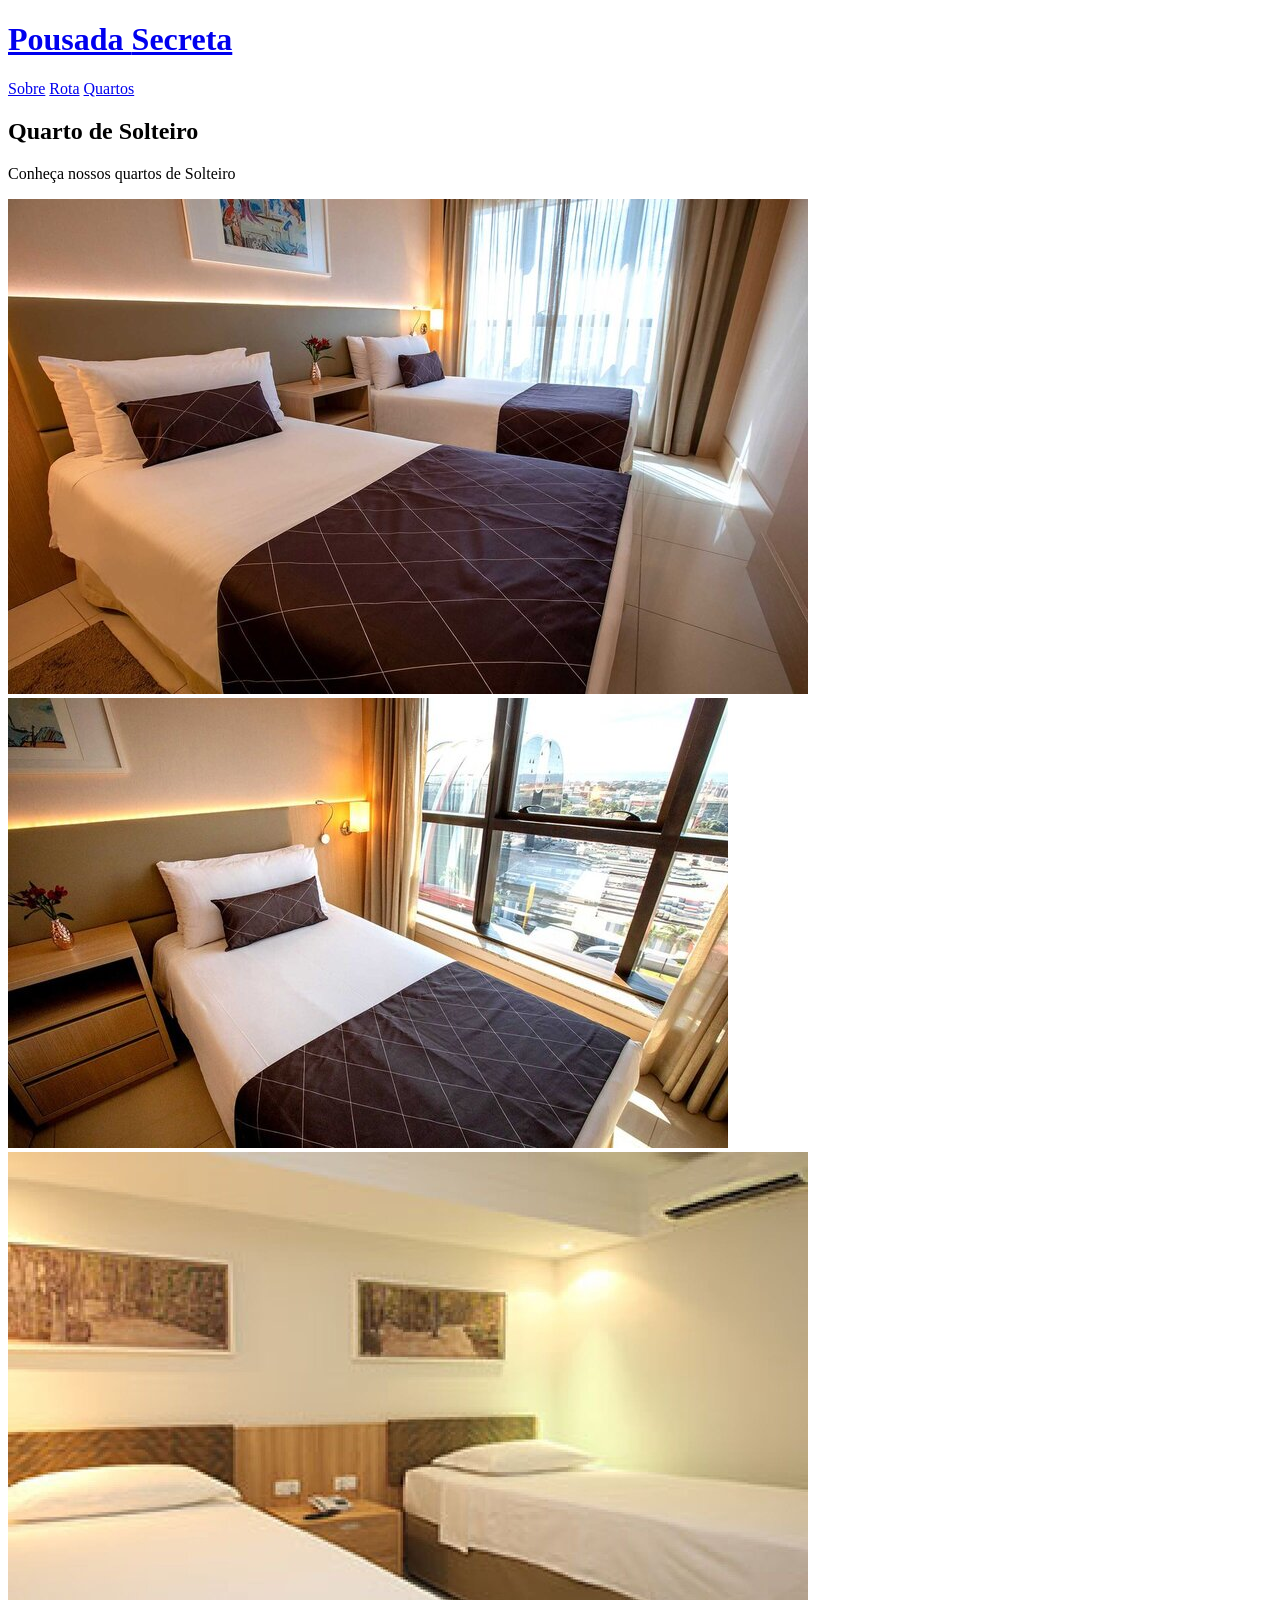
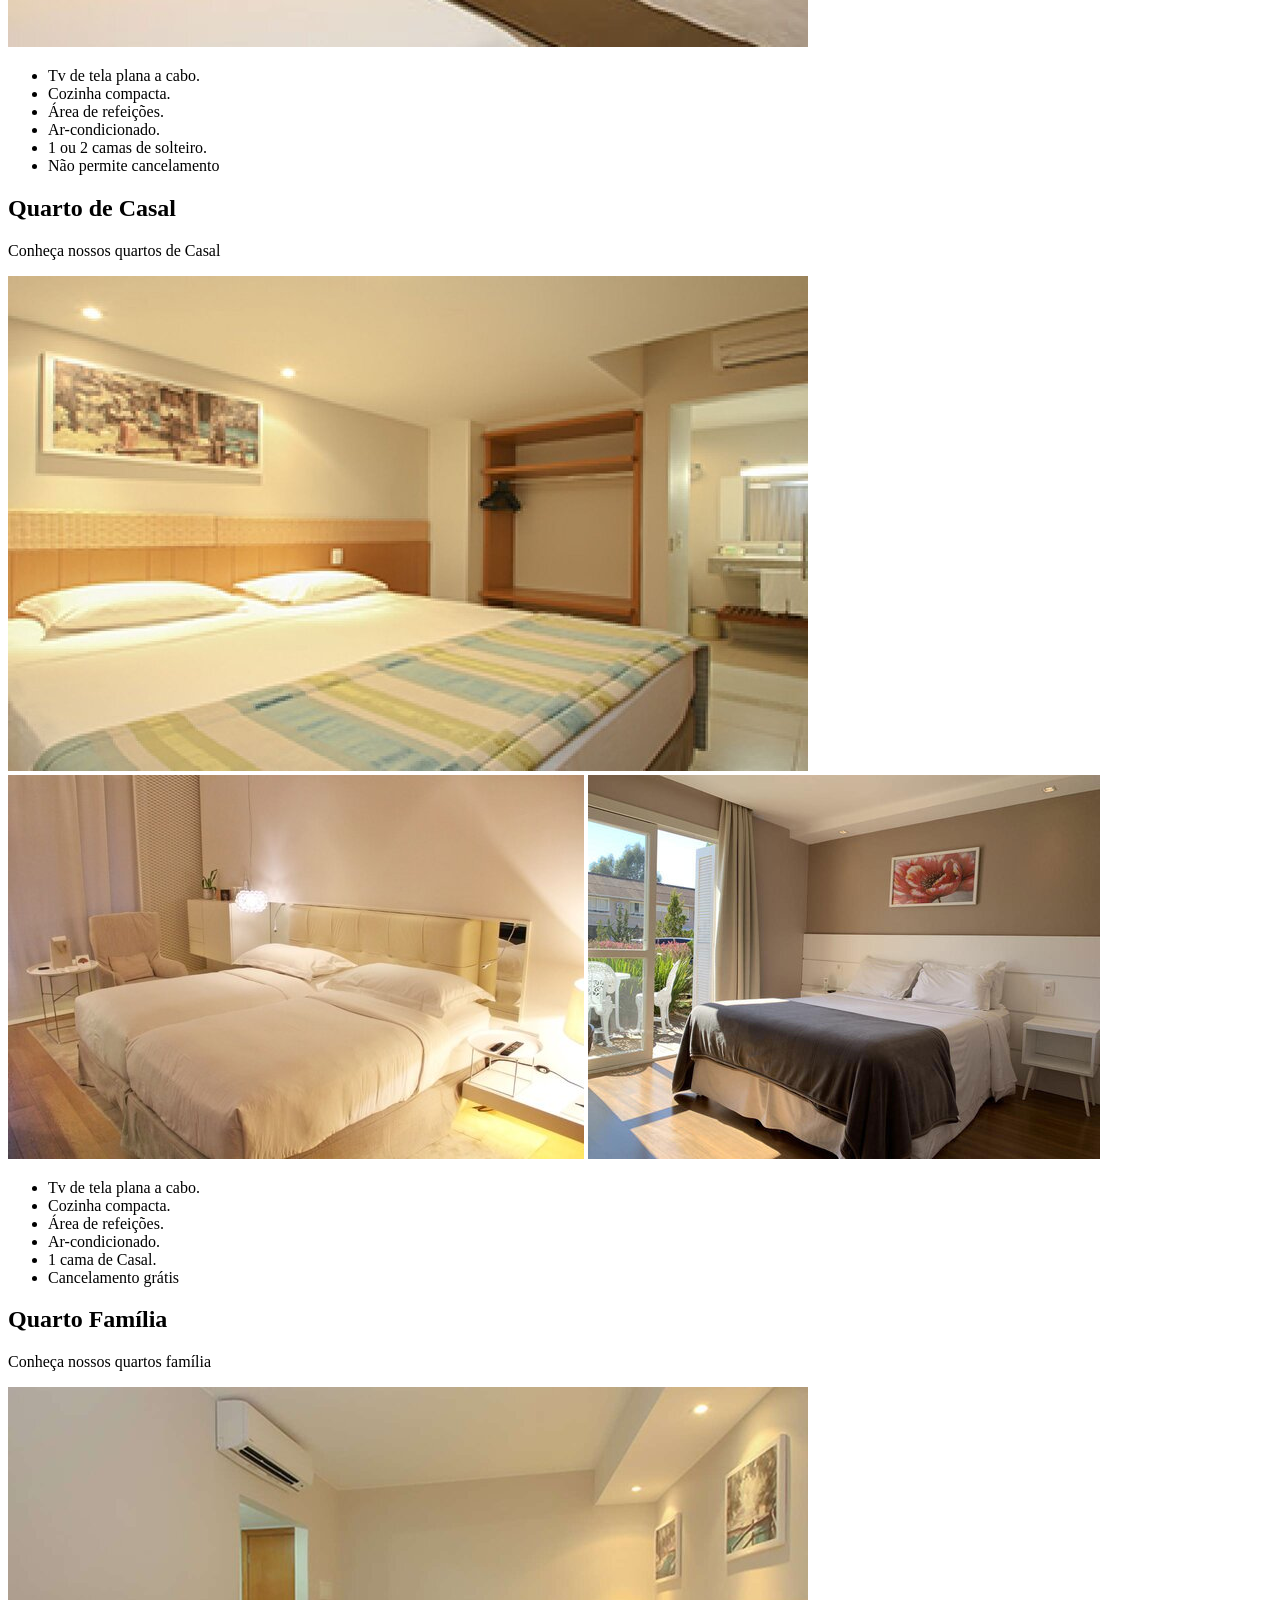
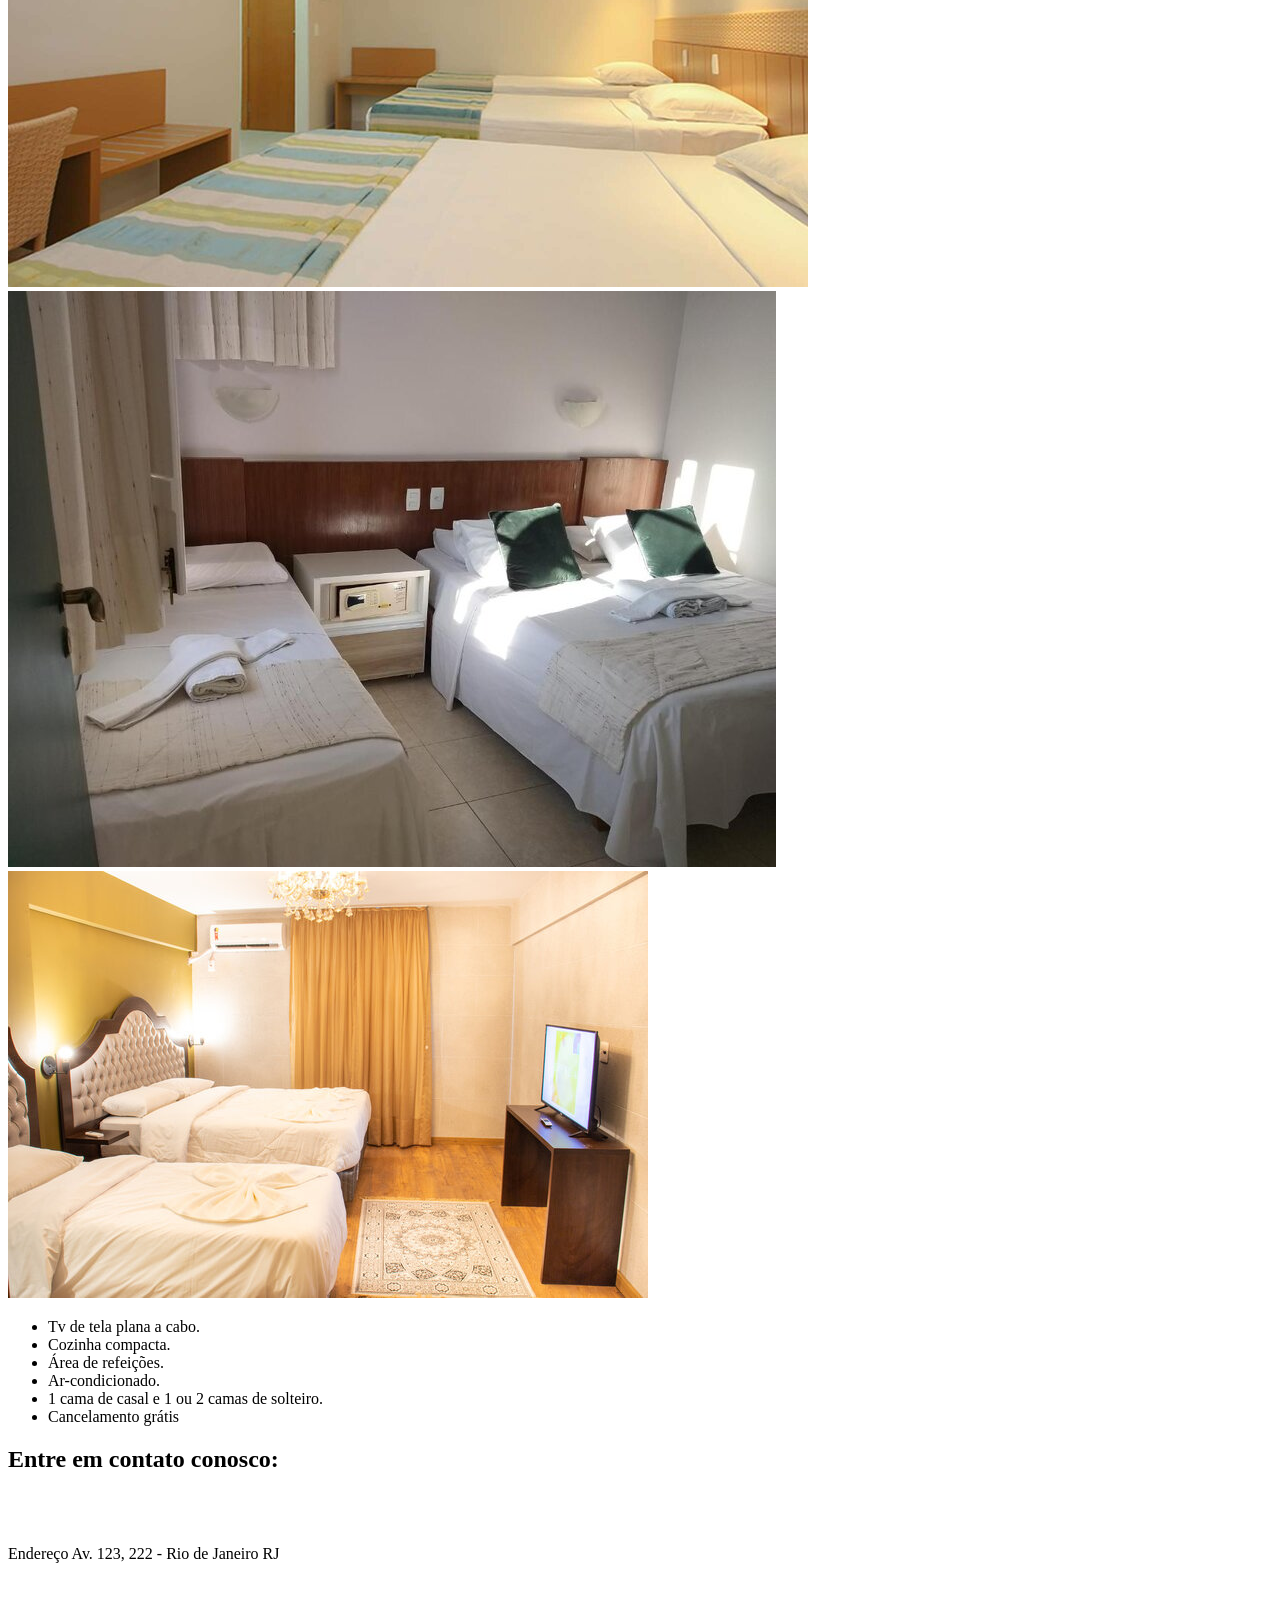
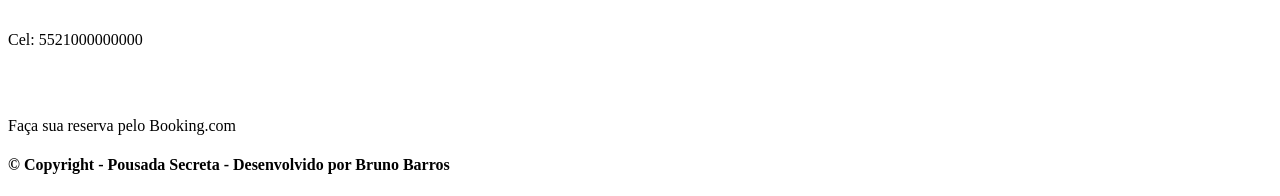
==== pagina-quartos/quartos.html @ 0c1446df "adicionando html do projeto ao repositório" ====
<!DOCTYPE html>
<html lang="pt-br">
<head>
    <meta charset="UTF-8">
    <meta name="viewport" content="width=device-width, initial-scale=1.0">
    <link rel="stylesheet" href="../style/style-quartos.css">
    <link rel="stylesheet" href="../style/style.css">
    <title>Pousada Secreta</title>
</head>
<body>
    <header>
        <a href="../index.html"><h1>Pousada <span>Secreta</span></h1></a>
        <nav>
            <a href="../index.html#sobre">Sobre</a>
            <a href="../index.html#rota">Rota</a>
            <a href="quartos.html">Quartos</a>
        </nav>
    </header>
    <main>
        <section class="banner-quartos"></section>
        <section class="quarto-solteiro-card" id="quarto-solteiro-card">
            <div class="quarto-card-text">
                <h2>Quarto de Solteiro</h2>
                <p>Conheça nossos quartos de Solteiro</p>
            </div>
            <div class="quarto-card-img">
                <img src="../assets/quarto-solteiro1.jpg" alt="Quarto de Solteiro">
                <img src="../assets/quarto-solteiro2.jpg" alt="Quarto de Solteiro">
                <img src="../assets/quarto-solteiro3.jpg" alt="Quarto de Solteiro">
            </div>
            <div class="quarto-card-list">
                <ul>
                    <li>Tv de tela plana a cabo.</li>
                    <li>Cozinha compacta.</li>
                    <li>Área de refeições.</li>
                    <li>Ar-condicionado.</li>
                    <li>1 ou 2 camas de solteiro.</li>
                    <li>Não permite cancelamento</li>
                </ul>
            </div>
        </section>
        <section class="quarto-casal-card" id="quarto-casal-card">
             <div class="quarto-card-text">
                <h2>Quarto de Casal</h2>
                <p>Conheça nossos quartos de Casal</p>
            </div>
            <div class="quarto-card-img">
                <img src="../assets/quarto-casal1.jpg" alt="Quarto de Casal">
                <img src="../assets/quarto-casal2.jpg" alt="Quarto de Casal">
                <img src="../assets/quarto-casal3.jpg" alt="Quarto de Casal">
            </div>
            <div class="quarto-card-list">
                <ul>
                    <li>Tv de tela plana a cabo.</li>
                    <li>Cozinha compacta.</li>
                    <li>Área de refeições.</li>
                    <li>Ar-condicionado.</li>
                    <li>1 cama de Casal.</li>
                    <li>Cancelamento grátis</li>
                </ul>
            </div>
        </section>
        <section class="quarto-familia-card" id="quarto-familia-card">
             <div class="quarto-card-text">
                <h2>Quarto Família</h2>
                <p>Conheça nossos quartos família</p>
            </div>
            <div class="quarto-card-img">
                <img src="../assets/quarto-familia1.jpg" alt="Quarto Família">
                <img src="../assets/quarto-familia2.jpg" alt="Quarto Família">
                <img src="../assets/quarto-familia3.jpg" alt="Quarto Família">
            </div>
            <div class="quarto-card-list">
                <ul>
                    <li>Tv de tela plana a cabo.</li>
                    <li>Cozinha compacta.</li>
                    <li>Área de refeições.</li>
                    <li>Ar-condicionado.</li>
                    <li>1 cama de casal e 1 ou 2 camas de solteiro.</li>
                    <li>Cancelamento grátis</li>
                </ul>
            </div>
        </section>

    </main>
    <footer>
        <section class="contato" id="contato">
            <div>
                <h2>Entre em contato conosco:</h2>
            </div>
            <div>
                <img src="../assets/icones/endereco.png" alt="Endereço">
                <p>Endereço Av. 123, 222 - Rio de Janeiro RJ</p>
            </div>
            <div>
                <img src="../assets/icones/telefone.png" alt="Telefone">
                <p>Cel: 5521000000000</p>
            </div>
            <div>
                <img src="../assets/icones/calendario.png" alt="Reserva">
                <p>Faça sua reserva pelo Booking.com</p>
            </div>

        </section>
        <section class="copyright">
            <h4>&copy; Copyright - Pousada Secreta - Desenvolvido por <span>Bruno Barros</span></h4>
        </section>

    </footer>
</body>
</html>
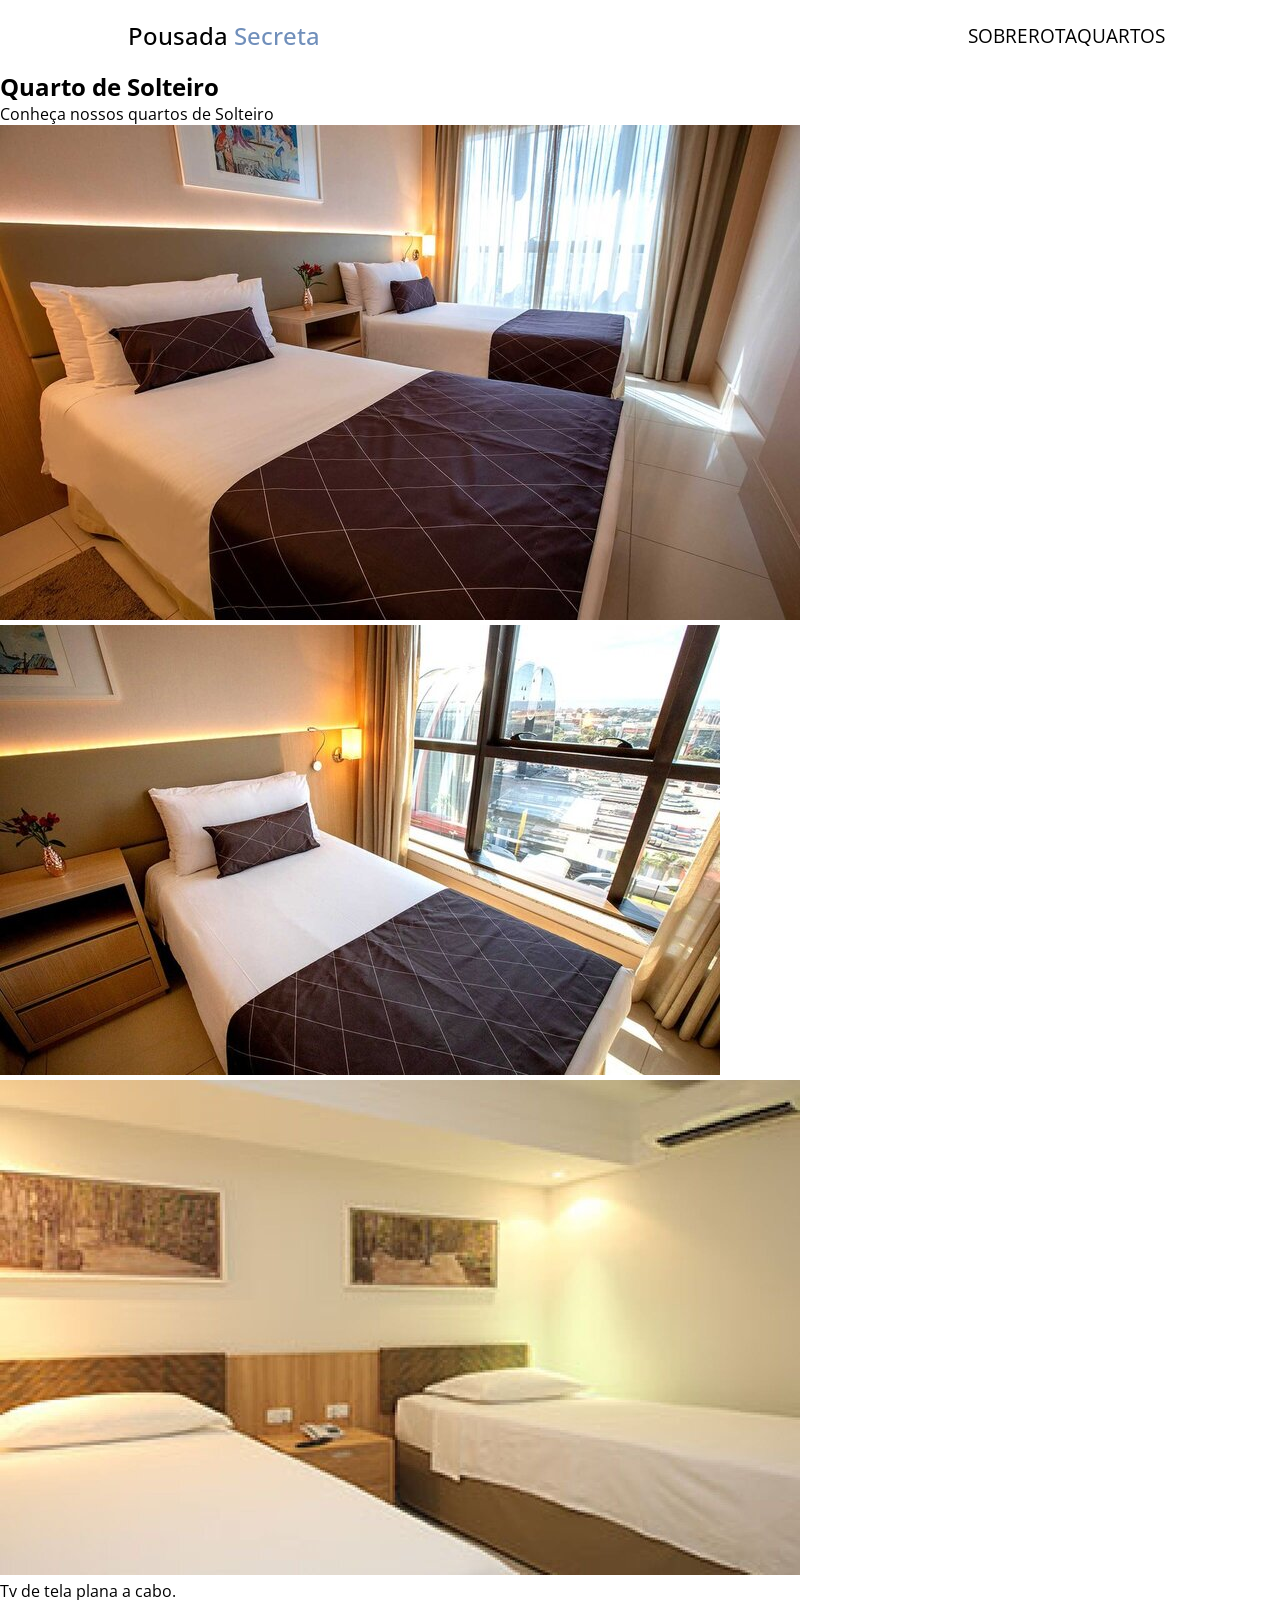
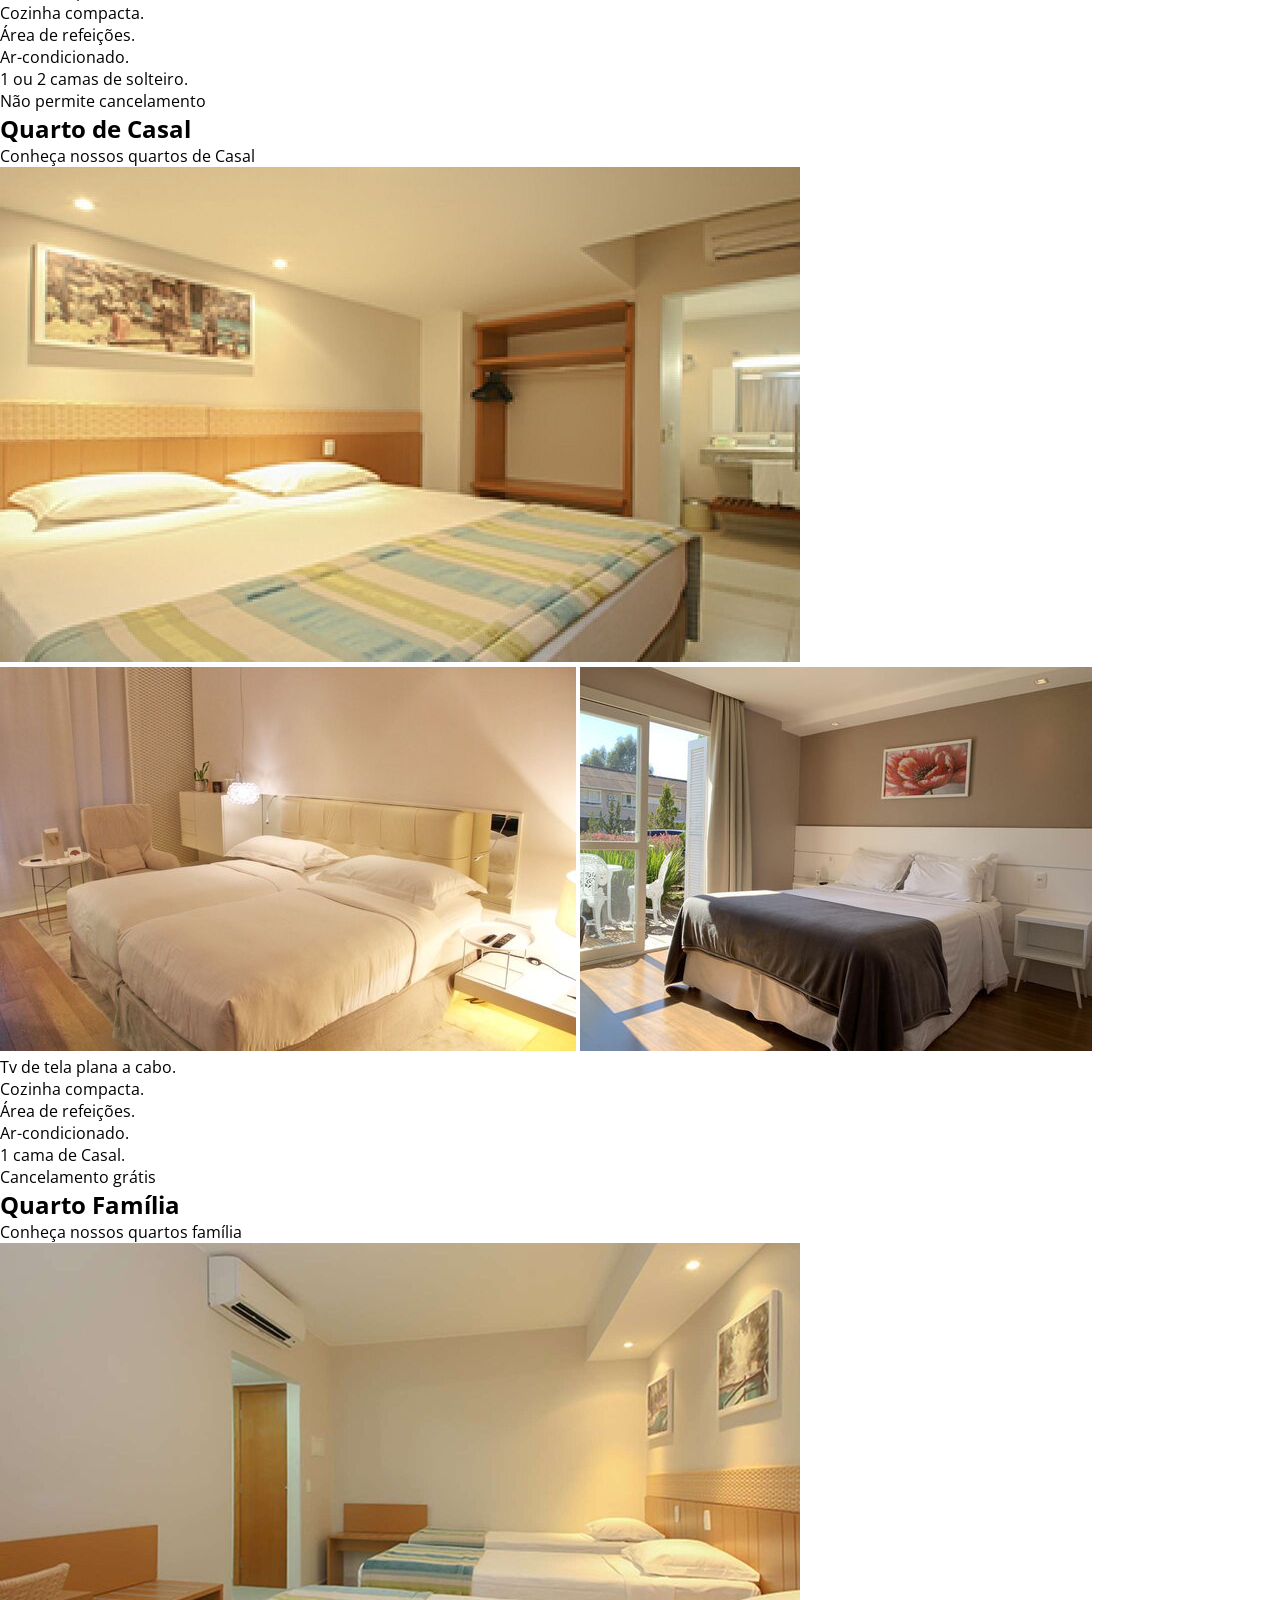
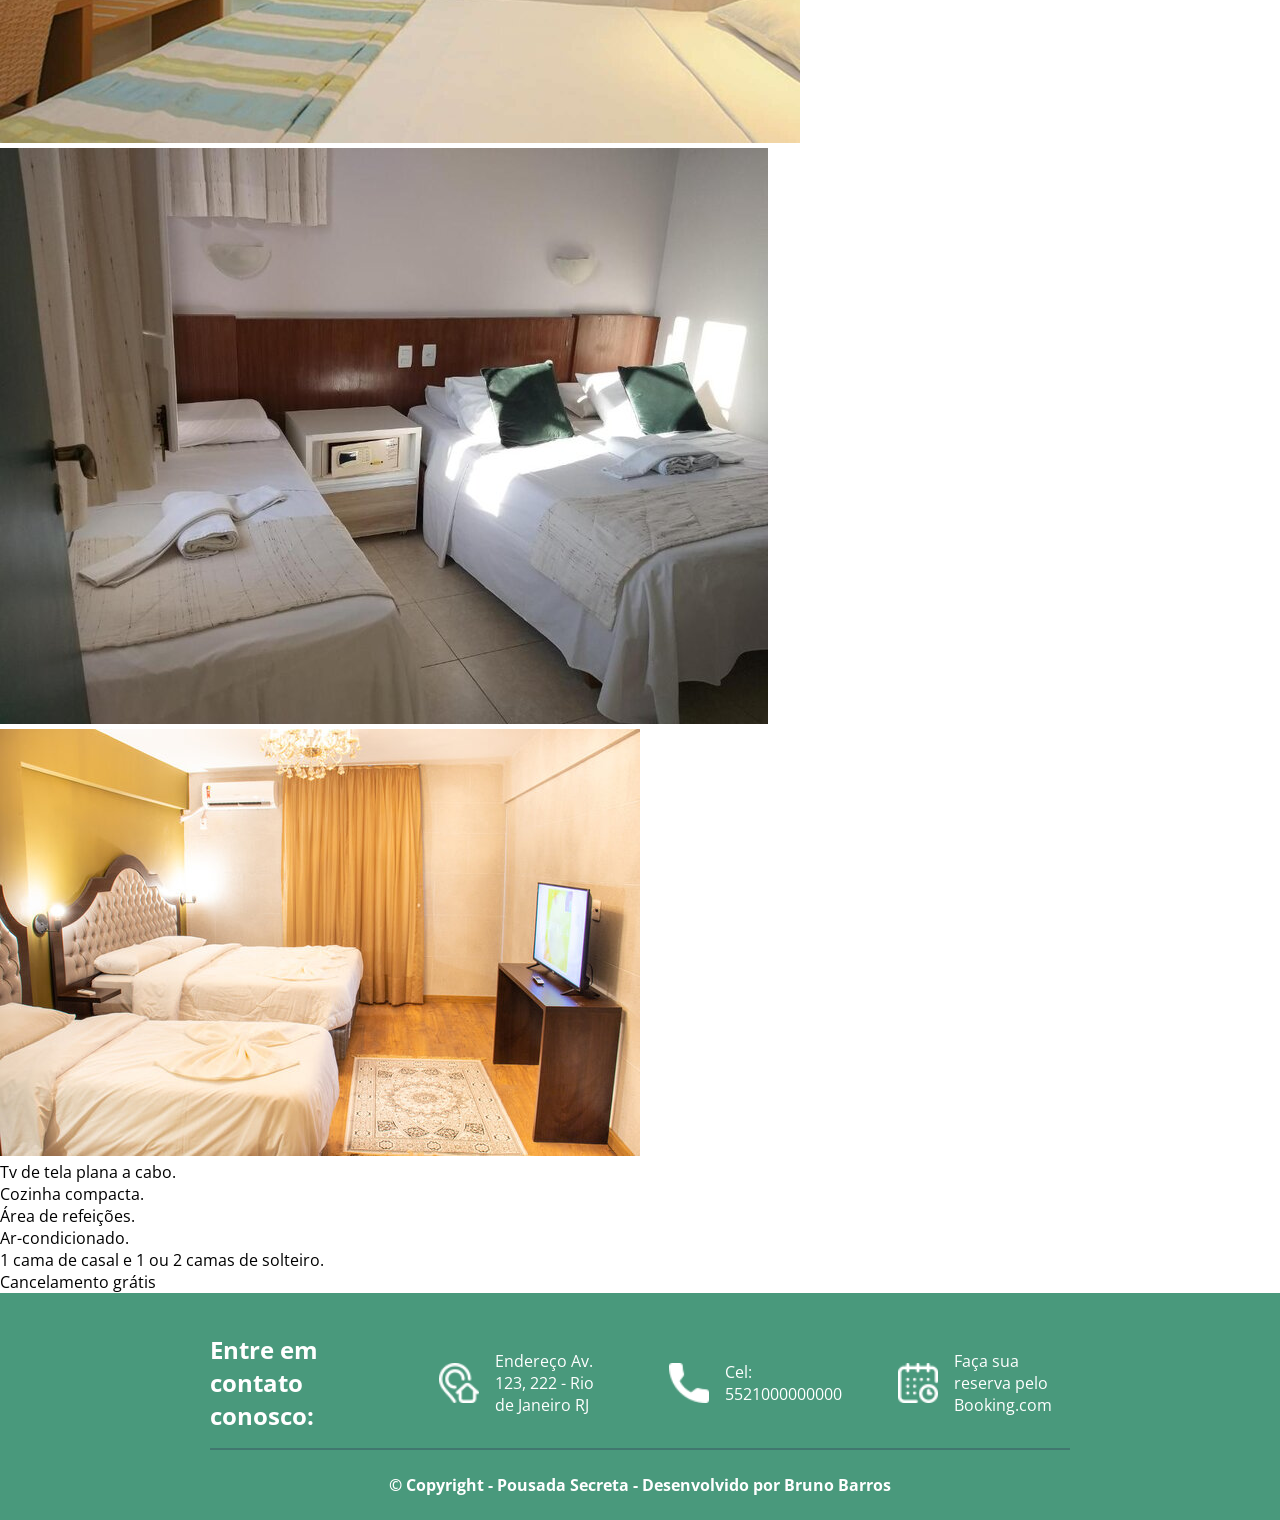
==== commit 81426a95: "adicionando estilo da primeira aba do projeto" ====
--- a/pagina-quartos/quartos.html
+++ b/pagina-quartos/quartos.html
@@ -5,7 +5,9 @@
     <meta name="viewport" content="width=device-width, initial-scale=1.0">
     <link rel="stylesheet" href="../style/style-quartos.css">
     <link rel="stylesheet" href="../style/style.css">
-    <title>Pousada Secreta</title>
+    <link rel="preconnect" href="https://fonts.googleapis.com">
+    <link rel="preconnect" href="https://fonts.gstatic.com" crossorigin>
+    <link href="https://fonts.googleapis.com/css2?family=Open+Sans:ital,wght@0,300..800;1,300..800&display=swap" rel="stylesheet">
 </head>
 <body>
     <header>
--- a/style/style.css
+++ b/style/style.css
@@ -0,0 +1,308 @@
+:root{
+    --cor-fundo-banner: #07a78fab;
+    --cor-fundo-footer: #49997c;
+    --cor-principal: #000;
+    --cor-detalhe: #41776f;
+    --cor-detalhe-topo: #708fbb;
+    --cor-branca: #fff;
+    
+}
+
+*{
+    margin: 0;
+    padding: 0;
+    box-sizing: border-box;
+    font-family: "Open Sans", sans-serif;
+    scroll-behavior: smooth;
+
+}
+
+main{
+    margin-top: 4.375rem;
+}
+
+.container{
+    width: 33%;
+    height: 200px;
+    display: flex;
+    align-items: center;
+    flex-direction: column;
+    margin: 0 auto;
+}
+
+.container h2{
+    font-size: 2.25rem;
+    color: var(--cor-principal);
+    font-weight: 500;
+    text-transform: uppercase;
+}
+
+.container p{
+    font-size: 1rem;
+    color: var(--cor-principal);
+    font-weight: 400;
+    text-align: center;
+    margin-top: 2rem;
+}
+
+/* ==========================================================================
+   Seção topo
+   ========================================================================== */
+
+header{
+    display: flex;
+    align-items: center;
+    justify-content: space-between;
+    padding: 0.5rem 10%;
+    width: 100%;
+    position: fixed;
+    top: 0;
+    background-color:var(--cor-branca);
+    height: 4.375rem;
+}
+
+header a{
+    text-decoration: none;
+    font-size: 1.2rem;
+    font-weight: 400;
+    
+}
+
+
+header a:visited{
+    color: var(--cor-principal);
+}
+
+header h1{
+    font-size: 1.5rem;
+    color: var(--cor-principal);
+    font-weight: 500;
+}
+
+header h1 span{
+    color: var(--cor-detalhe-topo);
+}
+
+header nav{
+    display: flex;
+    justify-content: space-between;
+    width: 18%;
+    text-transform: uppercase;
+}
+
+header nav a{
+    color: var(--cor-principal);
+    transition: all .3s ease-in-out;
+}
+
+header nav a:hover{
+    color: var(--cor-detalhe-topo);
+    font-size: 1.25rem;
+    font-weight: 600;
+    border-bottom: 2px solid var(--cor-detalhe-topo);
+}
+
+/* ==========================================================================
+   Seção Banner
+   ========================================================================== */
+
+.banner{
+    background-image: url(../assets/img-fundo.jpg);
+    background-size: cover;
+    background-attachment: fixed;
+    height: 80vh;
+    width: 100%;
+    display: flex;
+    align-items: center;
+    justify-content: center;
+    margin: 0 auto;
+}
+
+
+
+.banner-text{
+    height: 33%;
+    background-color: var(--cor-fundo-banner);
+    color: var(--cor-branca);
+    border: 1px solid var(--cor-branca);
+    border-radius: 10px;
+    margin: 0 auto;
+}
+
+.banner-text h2{
+    font-size: 3.5rem;
+    color: var(--cor-branca);
+    text-align: center;
+    font-weight: 600;
+    text-transform: none;
+    margin-top: 2rem;
+}
+
+.banner-text p{
+    font-size: 1.625rem;
+    font-weight: 500;
+    color: var(--cor-branca);
+    text-align: center;
+    padding: 1rem;
+}
+
+/* ==========================================================================
+   Seção Apresentação
+   ========================================================================== */
+
+.apresentacao{
+    display: flex;
+    align-items: center;
+    flex-direction: column;
+    height: 100%;
+    padding: 3rem 0;
+
+}
+
+.apresentacao-cards{
+    display: flex;
+    justify-content: space-around;
+    flex-direction: row;
+    width: 100%;
+    margin-top: 2rem;
+    padding: 1rem 8%
+}
+
+.card{
+    width: 30%;
+    height: 100%;
+    display: flex;
+    align-items: center;
+    justify-content: center;
+    flex-direction: column;
+    border-bottom: 3px solid var(--cor-detalhe);
+}
+
+.card img{
+    width: 100%;
+    height: 100%;
+    border-radius: 10px;
+}
+
+.card p{
+    font-size: 1.25rem;
+    color: var(--cor-principal);
+    text-align: center;
+    padding: 1rem;
+
+}
+
+.card a{
+    text-decoration: none;
+    font-size: 1.25rem;
+    color: var(--cor-principal);
+    transition: all .3s ease-in-out;
+}
+
+/* ==========================================================================
+   Seção Rota
+   ========================================================================== */
+
+.rota{
+    width: 100%;
+    height: 100%;
+    padding: 3rem 0;
+}
+
+/* ==========================================================================
+   Seção Sobre
+   ========================================================================== */
+
+.sobre{
+    width: 100%;
+    height: 100%;
+    padding: 3rem 0;
+}
+
+.sobre-cards{
+    display: flex;
+    justify-content: space-around;
+    flex-wrap: wrap;
+    flex-direction: row;
+    width: 100%;
+    margin-top: 2rem;
+    padding: 1rem 8%;
+    gap: 2rem;
+}
+
+.cards{
+    width: 40%;
+    height: 100%;
+    display: flex;
+    align-items: center;
+    justify-content: center;
+    flex-direction: row;
+}
+
+.cards img{
+    width: 120px;
+    height: 120px;
+    border-radius: 10px;
+}
+
+.card-text{
+    width: 60%;
+    height: 100%;
+    display: flex;
+    align-items: flex-start;
+    justify-content: space-around;
+    flex-direction: column;
+    gap: 1rem;
+    padding: 1rem;
+}
+
+/* ==========================================================================
+   Seção rodapé
+   ========================================================================== */
+
+footer{
+    width: 100%;
+    height: 100%;
+    background-color: var(--cor-fundo-footer);
+    color: var(--cor-branca);
+    display: flex;
+    align-items: center;
+    justify-content: space-around;
+    flex-direction: column;
+    padding: 1.5rem 8%;
+}
+
+.contato{
+    width: 80%;
+    height: 100%;
+    display: flex;
+    align-items: center;
+    justify-content: space-between;
+    flex-direction: row;
+    padding: 1rem 0;
+    border-bottom: 2px solid var(--cor-detalhe);
+}
+
+.contato div{
+    width: 20%;
+    height: 100%;
+    display: flex;
+    align-items: center;
+    flex-direction: row;
+}
+
+.contato div img{
+    width: 40px;
+    height: 40px;
+    margin-right: 1rem;
+}
+
+.copyright{
+    width: 100%;
+    height: 100%;
+    display: flex;
+    align-items: center;
+    justify-content: center;
+    flex-direction: row;
+    margin-top: 1.5rem;
+}
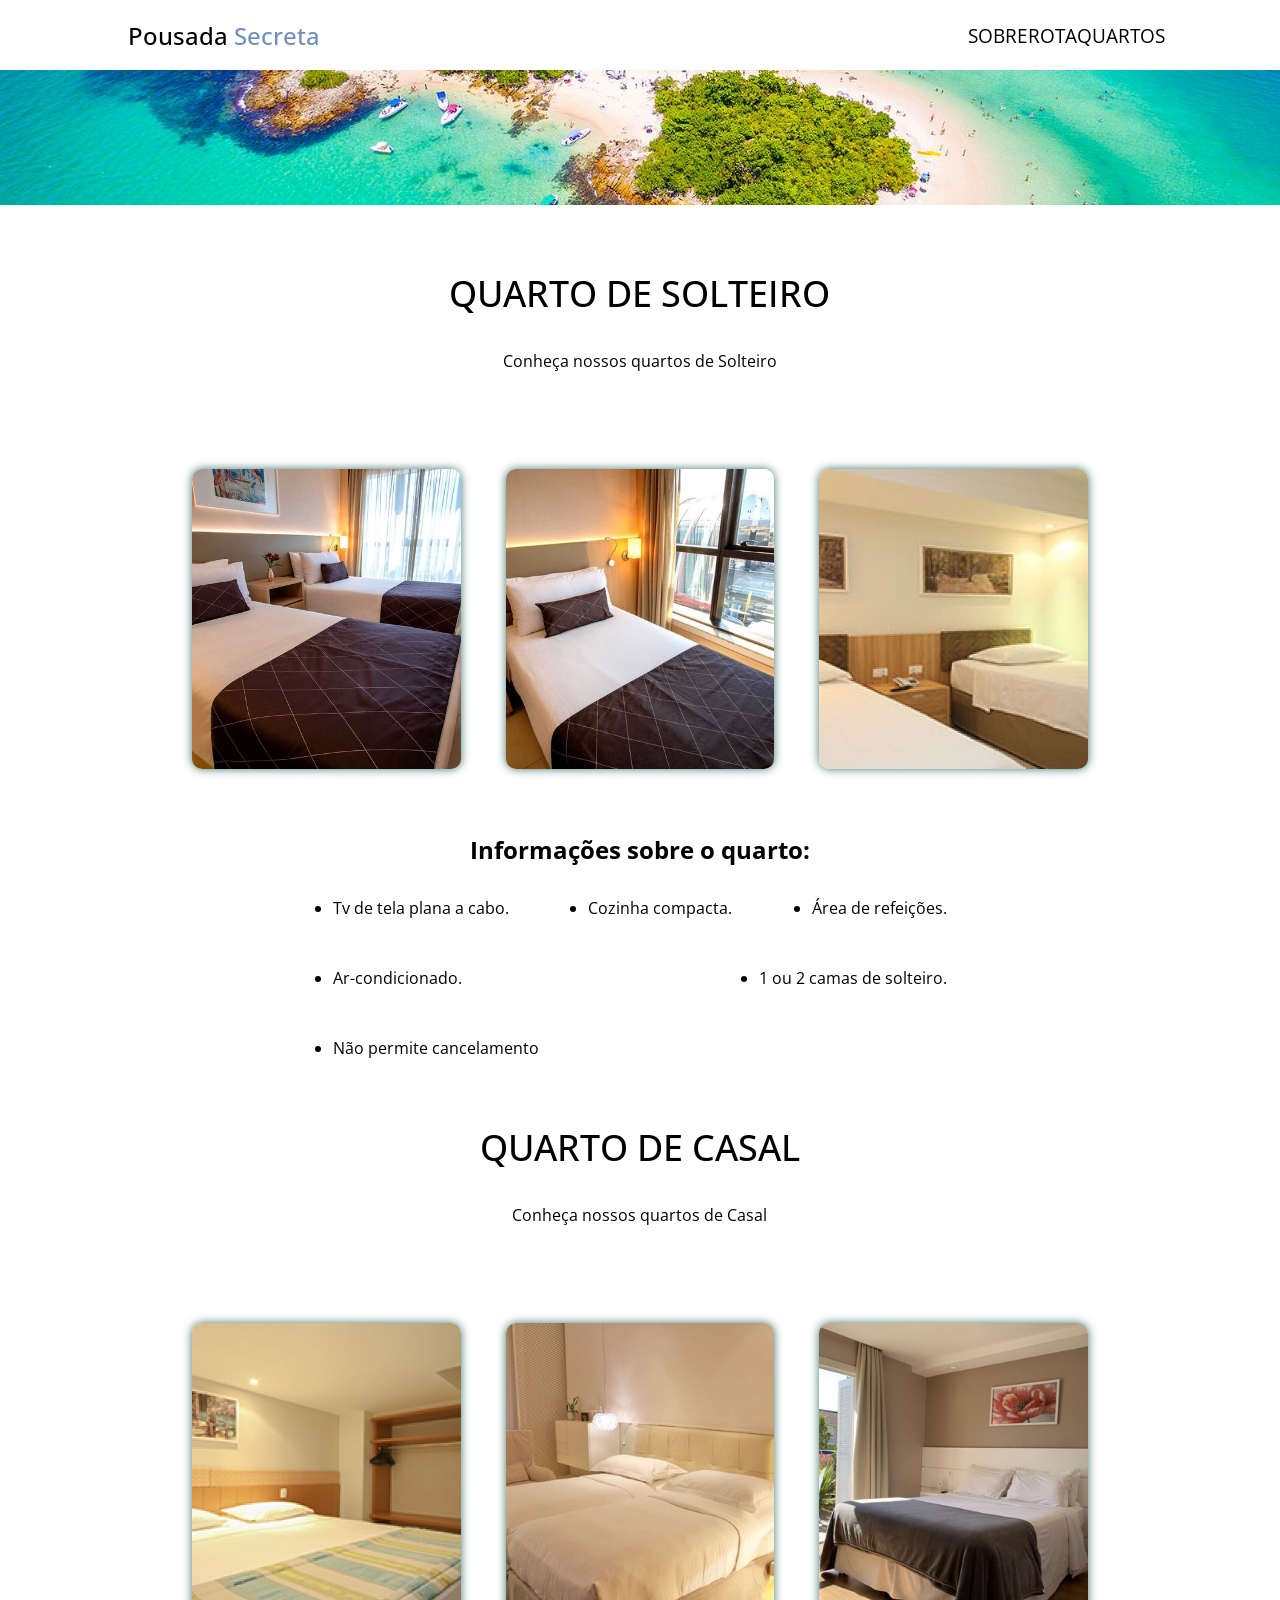
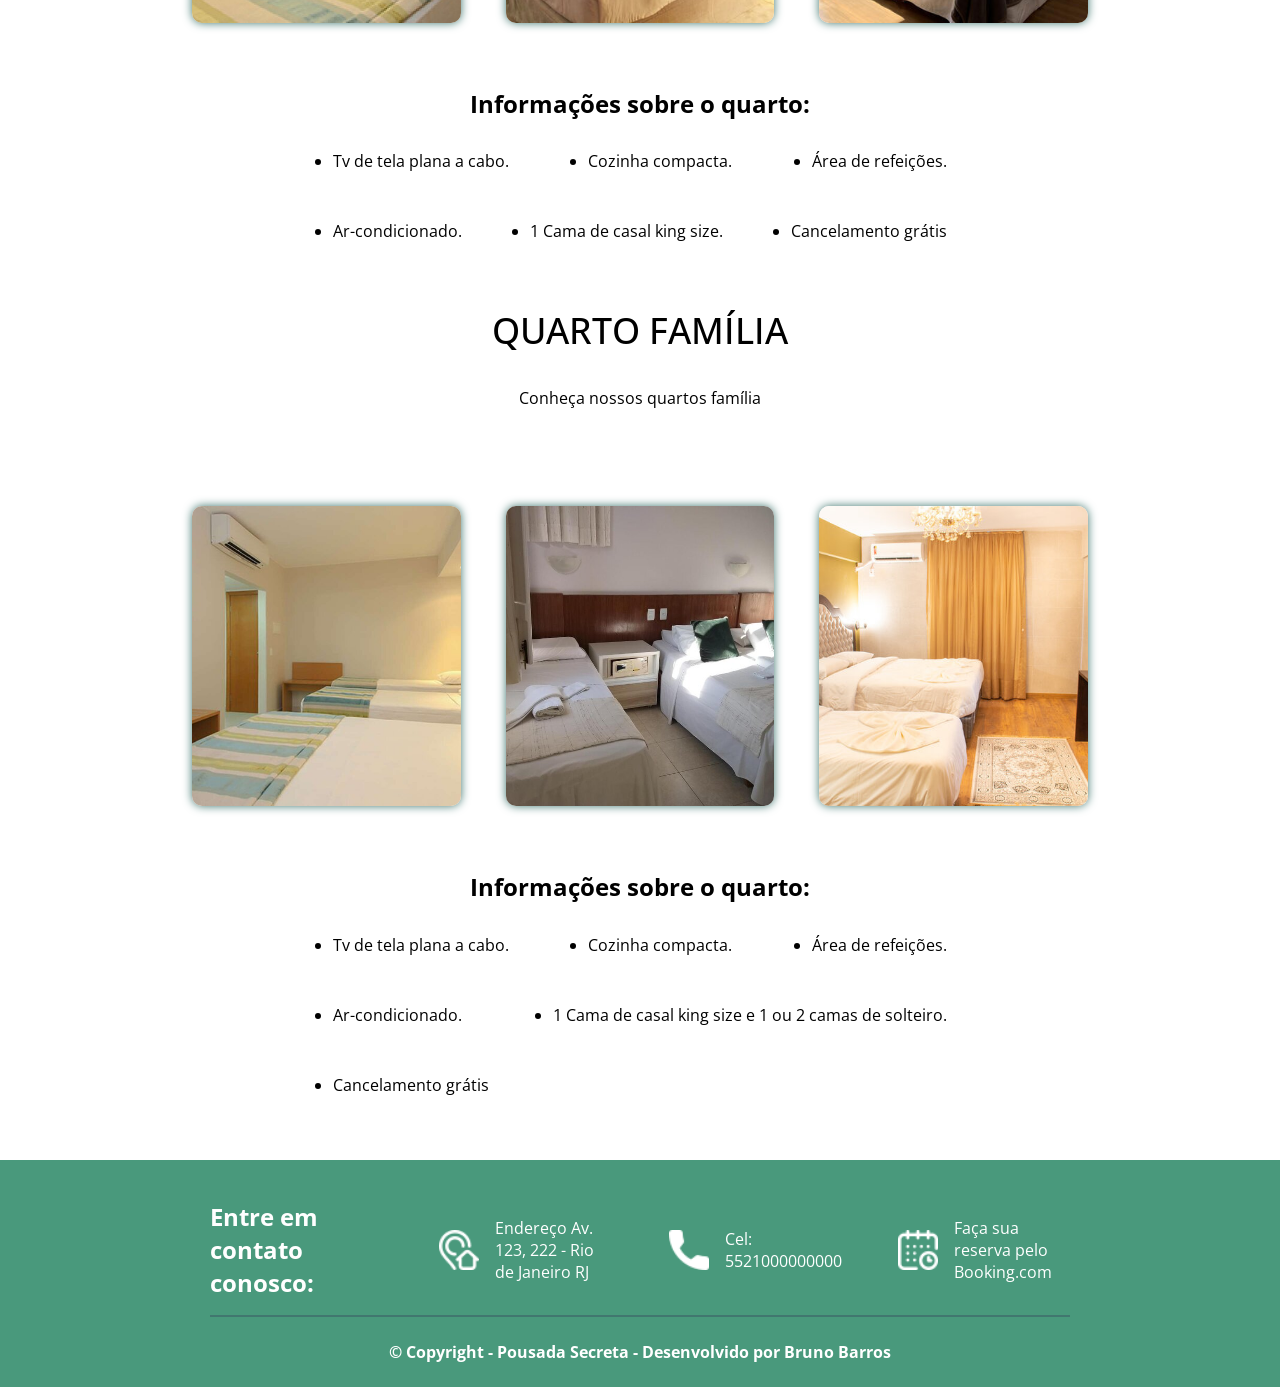
==== commit c2562706: "adicionando estilização da ultima parte do projeto ao repositório" ====
--- a/pagina-quartos/quartos.html
+++ b/pagina-quartos/quartos.html
@@ -20,8 +20,8 @@
     </header>
     <main>
         <section class="banner-quartos"></section>
-        <section class="quarto-solteiro-card" id="quarto-solteiro-card">
-            <div class="quarto-card-text">
+        <section class="quartos-cards" id="quarto-solteiro-card">
+            <div class="quarto-card-text container">
                 <h2>Quarto de Solteiro</h2>
                 <p>Conheça nossos quartos de Solteiro</p>
             </div>
@@ -31,6 +31,7 @@
                 <img src="../assets/quarto-solteiro3.jpg" alt="Quarto de Solteiro">
             </div>
             <div class="quarto-card-list">
+                <h3>Informações sobre o quarto:</h3>
                 <ul>
                     <li>Tv de tela plana a cabo.</li>
                     <li>Cozinha compacta.</li>
@@ -41,8 +42,8 @@
                 </ul>
             </div>
         </section>
-        <section class="quarto-casal-card" id="quarto-casal-card">
-             <div class="quarto-card-text">
+        <section class="quartos-cards" id="quarto-casal-card">
+             <div class="quarto-card-text container">
                 <h2>Quarto de Casal</h2>
                 <p>Conheça nossos quartos de Casal</p>
             </div>
@@ -52,18 +53,19 @@
                 <img src="../assets/quarto-casal3.jpg" alt="Quarto de Casal">
             </div>
             <div class="quarto-card-list">
+                <h3>Informações sobre o quarto:</h3>
                 <ul>
                     <li>Tv de tela plana a cabo.</li>
                     <li>Cozinha compacta.</li>
                     <li>Área de refeições.</li>
                     <li>Ar-condicionado.</li>
-                    <li>1 cama de Casal.</li>
+                    <li>1 Cama de casal king size.</li>
                     <li>Cancelamento grátis</li>
                 </ul>
             </div>
         </section>
-        <section class="quarto-familia-card" id="quarto-familia-card">
-             <div class="quarto-card-text">
+        <section class="quartos-cards" id="quarto-familia-card">
+             <div class="quarto-card-text container">
                 <h2>Quarto Família</h2>
                 <p>Conheça nossos quartos família</p>
             </div>
@@ -73,12 +75,13 @@
                 <img src="../assets/quarto-familia3.jpg" alt="Quarto Família">
             </div>
             <div class="quarto-card-list">
+                <h3>Informações sobre o quarto:</h3>
                 <ul>
                     <li>Tv de tela plana a cabo.</li>
                     <li>Cozinha compacta.</li>
                     <li>Área de refeições.</li>
                     <li>Ar-condicionado.</li>
-                    <li>1 cama de casal e 1 ou 2 camas de solteiro.</li>
+                    <li>1 Cama de casal king size e 1 ou 2 camas de solteiro.</li>
                     <li>Cancelamento grátis</li>
                 </ul>
             </div>
--- a/style/style-quartos.css
+++ b/style/style-quartos.css
@@ -0,0 +1,82 @@
+:root{
+    --cor-fundo-banner: #07a78fab;
+    --cor-fundo-footer: #49997c;
+    --cor-principal: #000;
+    --cor-detalhe: #41776f;
+    --cor-detalhe-topo: #708fbb;
+    --cor-branca: #fff;
+    
+}
+
+*{
+    margin: 0;
+    padding: 0;
+    box-sizing: border-box;
+    font-family: "Open Sans", sans-serif;
+    scroll-behavior: smooth;
+}
+
+
+
+/* ==========================================================================
+   Seção banner quartos
+   ========================================================================== */
+
+
+.banner-quartos{
+    width: 100%;
+    height: 15vh;
+    background-image: url(../assets/img-fundo.jpg);
+    background-position: right center;
+    background-size: cover;
+}
+
+/* ==========================================================================
+   Seção Quartos
+   ========================================================================== */
+
+.quartos-cards{
+    margin: 5% auto;
+    display: flex;
+    justify-content: center;
+    align-items: center;
+    flex-direction: column;
+}
+
+.quarto-card-img{
+    display: flex;
+    justify-content: space-between;
+    align-items: center;
+    width: 70%;
+    flex-direction: row;
+    margin-bottom: 5%;
+}
+
+.quarto-card-img img{
+    width: 30%;
+    height: 18.75rem;
+    object-fit: cover;
+    border-radius: 10px;
+    box-shadow: 0px 0px 10px 0px var(--cor-detalhe);
+}
+
+.quarto-card-list{
+    width: 80%;
+    display: flex;
+    align-items: center;
+    flex-direction: column;
+}
+
+.quarto-card-list h3{
+    font-size: 1.5rem;
+    color: var(--cor-principal);
+    margin-bottom: 3%;
+}
+
+.quarto-card-list ul{
+    width: 60%;
+    display: flex;
+    justify-content: space-between;
+    gap: 3rem;                 
+    flex-wrap: wrap;
+}
--- a/style/style.css
+++ b/style/style.css
@@ -216,27 +216,53 @@
 .sobre{
     width: 100%;
     height: 100%;
-    padding: 3rem 0;
+    padding: 3rem auto;
+    display: flex;
+    align-items: center;
+    flex-direction: column;
 }
 
 .sobre-cards{
     display: flex;
-    justify-content: space-around;
     flex-wrap: wrap;
     flex-direction: row;
     width: 100%;
-    margin-top: 2rem;
-    padding: 1rem 8%;
-    gap: 2rem;
+    padding: 1rem 10%;
+    margin-bottom: 2rem;
 }
 
 .cards{
-    width: 40%;
-    height: 100%;
+    position: relative;
+    width: 50%;
+    height: 180px;
     display: flex;
     align-items: center;
     justify-content: center;
     flex-direction: row;
+    padding: 1.75rem 1rem;
+}
+.cards:nth-child(even)::before {
+    content: "";
+    position: absolute;
+
+    left: 0;
+    top: 1rem;
+    bottom: 1rem;
+
+    width: 4px;
+    background: var(--cor-detalhe);
+}
+
+.cards:nth-child(n+3)::after {
+    content: "";
+    position: absolute;
+
+    top: 0;
+    left: 1rem;
+    right: 1rem;
+
+    height: 4px;
+    background: var(--cor-detalhe);
 }
 
 .cards img{
@@ -246,14 +272,13 @@
 }
 
 .card-text{
-    width: 60%;
+    width: 70%;
     height: 100%;
     display: flex;
     align-items: flex-start;
     justify-content: space-around;
     flex-direction: column;
     gap: 1rem;
-    padding: 1rem;
 }
 
 /* ==========================================================================
